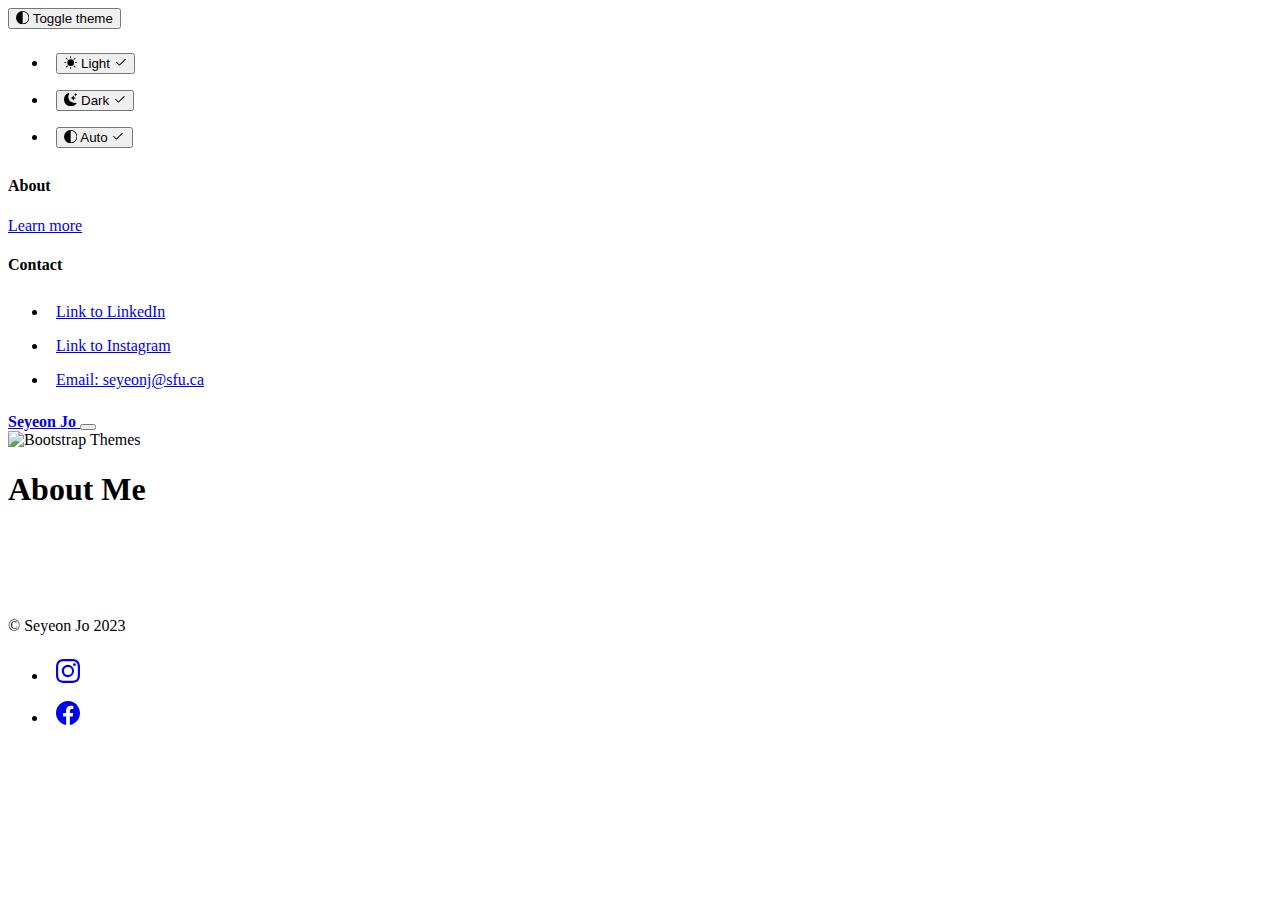
==== about.html @ 609dfeb6 "1" ====
<!doctype html>
<html lang="en" data-bs-theme="auto">
  <head><script src="../assets/js/color-modes.js"></script>

    <meta charset="utf-8">
    <meta name="viewport" content="width=device-width, initial-scale=1">
    <title>P03 Portfolio</title>
    <link href="https://cdn.jsdelivr.net/npm/bootstrap@5.3.0-alpha3/dist/css/bootstrap.min.css" rel="stylesheet" integrity="sha384-KK94CHFLLe+nY2dmCWGMq91rCGa5gtU4mk92HdvYe+M/SXH301p5ILy+dN9+nJOZ" crossorigin="anonymous">
  </head>
  <body>
    <script src="https://cdn.jsdelivr.net/npm/bootstrap@5.3.0-alpha3/dist/js/bootstrap.bundle.min.js" integrity="sha384-ENjdO4Dr2bkBIFxQpeoTz1HIcje39Wm4jDKdf19U8gI4ddQ3GYNS7NTKfAdVQSZe" crossorigin="anonymous"></script>

    <link href="../assets/dist/css/bootstrap.min.css" rel="stylesheet">
    <link rel="stylesheet" href="css/main.css">

    <style>
      .bd-placeholder-img {
        font-size: 1.125rem;
        text-anchor: middle;
        -webkit-user-select: none;
        -moz-user-select: none;
        user-select: none;
      }

      @media (min-width: 768px) {
        .bd-placeholder-img-lg {
          font-size: 3.5rem;
        }
      }

      .b-example-divider {
        width: 100%;
        height: 3rem;
        background-color: rgba(0, 0, 0, .1);
        border: solid rgba(0, 0, 0, .15);
        border-width: 1px 0;
        box-shadow: inset 0 .5em 1.5em rgba(0, 0, 0, .1), inset 0 .125em .5em rgba(0, 0, 0, .15);
      }

      .b-example-vr {
        flex-shrink: 0;
        width: 1.5rem;
        height: 100vh;
      }

      .bi {
        vertical-align: -.125em;
        fill: currentColor;
      }

      .nav-scroller {
        position: relative;
        z-index: 2;
        height: 2.75rem;
        overflow-y: hidden;
      }

      .nav-scroller .nav {
        display: flex;
        flex-wrap: nowrap;
        padding-bottom: 1rem;
        margin-top: -1px;
        overflow-x: auto;
        text-align: center;
        white-space: nowrap;
        -webkit-overflow-scrolling: touch;
      }

      .btn-bd-primary {
        --bd-violet-rgb: 112.520718, 44.062154, 249.437846;

        --bs-btn-font-weight: 600;
        --bs-btn-color: var(--bs-white);
        --bs-btn-bg: var(--bd-violet-bg);
        --bs-btn-border-color: var(--bd-violet-bg);
        --bs-btn-hover-color: var(--bs-white);
        --bs-btn-hover-bg: #6528e0;
        --bs-btn-hover-border-color: #6528e0;
        --bs-btn-focus-shadow-rgb: var(--bd-violet-rgb);
        --bs-btn-active-color: var(--bs-btn-hover-color);
        --bs-btn-active-bg: #5a23c8;
        --bs-btn-active-border-color: #5a23c8;
      }
      .bd-mode-toggle {
        z-index: 1500;
      }
    </style>

    <svg xmlns="http://www.w3.org/2000/svg" style="display: none;">
      <symbol id="check2" viewBox="0 0 16 16">
        <path d="M13.854 3.646a.5.5 0 0 1 0 .708l-7 7a.5.5 0 0 1-.708 0l-3.5-3.5a.5.5 0 1 1 .708-.708L6.5 10.293l6.646-6.647a.5.5 0 0 1 .708 0z"/>
      </symbol>
      <symbol id="circle-half" viewBox="0 0 16 16">
        <path d="M8 15A7 7 0 1 0 8 1v14zm0 1A8 8 0 1 1 8 0a8 8 0 0 1 0 16z"/>
      </symbol>
      <symbol id="moon-stars-fill" viewBox="0 0 16 16">
        <path d="M6 .278a.768.768 0 0 1 .08.858 7.208 7.208 0 0 0-.878 3.46c0 4.021 3.278 7.277 7.318 7.277.527 0 1.04-.055 1.533-.16a.787.787 0 0 1 .81.316.733.733 0 0 1-.031.893A8.349 8.349 0 0 1 8.344 16C3.734 16 0 12.286 0 7.71 0 4.266 2.114 1.312 5.124.06A.752.752 0 0 1 6 .278z"/>
        <path d="M10.794 3.148a.217.217 0 0 1 .412 0l.387 1.162c.173.518.579.924 1.097 1.097l1.162.387a.217.217 0 0 1 0 .412l-1.162.387a1.734 1.734 0 0 0-1.097 1.097l-.387 1.162a.217.217 0 0 1-.412 0l-.387-1.162A1.734 1.734 0 0 0 9.31 6.593l-1.162-.387a.217.217 0 0 1 0-.412l1.162-.387a1.734 1.734 0 0 0 1.097-1.097l.387-1.162zM13.863.099a.145.145 0 0 1 .274 0l.258.774c.115.346.386.617.732.732l.774.258a.145.145 0 0 1 0 .274l-.774.258a1.156 1.156 0 0 0-.732.732l-.258.774a.145.145 0 0 1-.274 0l-.258-.774a1.156 1.156 0 0 0-.732-.732l-.774-.258a.145.145 0 0 1 0-.274l.774-.258c.346-.115.617-.386.732-.732L13.863.1z"/>
      </symbol>
      <symbol id="sun-fill" viewBox="0 0 16 16">
        <path d="M8 12a4 4 0 1 0 0-8 4 4 0 0 0 0 8zM8 0a.5.5 0 0 1 .5.5v2a.5.5 0 0 1-1 0v-2A.5.5 0 0 1 8 0zm0 13a.5.5 0 0 1 .5.5v2a.5.5 0 0 1-1 0v-2A.5.5 0 0 1 8 13zm8-5a.5.5 0 0 1-.5.5h-2a.5.5 0 0 1 0-1h2a.5.5 0 0 1 .5.5zM3 8a.5.5 0 0 1-.5.5h-2a.5.5 0 0 1 0-1h2A.5.5 0 0 1 3 8zm10.657-5.657a.5.5 0 0 1 0 .707l-1.414 1.415a.5.5 0 1 1-.707-.708l1.414-1.414a.5.5 0 0 1 .707 0zm-9.193 9.193a.5.5 0 0 1 0 .707L3.05 13.657a.5.5 0 0 1-.707-.707l1.414-1.414a.5.5 0 0 1 .707 0zm9.193 2.121a.5.5 0 0 1-.707 0l-1.414-1.414a.5.5 0 0 1 .707-.707l1.414 1.414a.5.5 0 0 1 0 .707zM4.464 4.465a.5.5 0 0 1-.707 0L2.343 3.05a.5.5 0 1 1 .707-.707l1.414 1.414a.5.5 0 0 1 0 .708z"/>
      </symbol>
    </svg>

    <div class="dropdown position-fixed bottom-0 end-0 mb-3 me-3 bd-mode-toggle">
      <button class="btn btn-bd-primary py-2 dropdown-toggle d-flex align-items-center"
              id="bd-theme"
              type="button"
              aria-expanded="false"
              data-bs-toggle="dropdown"
              aria-label="Toggle theme (auto)">
        <svg class="bi my-1 theme-icon-active" width="1em" height="1em"><use href="#circle-half"></use></svg>
        <span class="visually-hidden" id="bd-theme-text">Toggle theme</span>
      </button>
      <ul class="dropdown-menu dropdown-menu-end shadow" aria-labelledby="bd-theme-text">
        <li>
          <button type="button" class="dropdown-item d-flex align-items-center" data-bs-theme-value="light" aria-pressed="false">
            <svg class="bi me-2 opacity-50 theme-icon" width="1em" height="1em"><use href="#sun-fill"></use></svg>
            Light
            <svg class="bi ms-auto d-none" width="1em" height="1em"><use href="#check2"></use></svg>
          </button>
        </li>
        <li>
          <button type="button" class="dropdown-item d-flex align-items-center" data-bs-theme-value="dark" aria-pressed="false">
            <svg class="bi me-2 opacity-50 theme-icon" width="1em" height="1em"><use href="#moon-stars-fill"></use></svg>
            Dark
            <svg class="bi ms-auto d-none" width="1em" height="1em"><use href="#check2"></use></svg>
          </button>
        </li>
        <li>
          <button type="button" class="dropdown-item d-flex align-items-center active" data-bs-theme-value="auto" aria-pressed="true">
            <svg class="bi me-2 opacity-50 theme-icon" width="1em" height="1em"><use href="#circle-half"></use></svg>
            Auto
            <svg class="bi ms-auto d-none" width="1em" height="1em"><use href="#check2"></use></svg>
          </button>
        </li>
      </ul>
    </div>


<header data-bs-theme="dark">
  <div class="collapse text-bg-dark" id="navbarHeader">
    <div class="container">
      <div class="row">
        <div class="col-sm-8 col-md-7 py-4">
          <h4>About</h4>
          <p class="text-body-secondary"></p>
            <a href="about.html" class="btn btn-outline-secondary btn-lg px-4">Learn more</a>
        </div>

        <div class="col-sm-4 offset-md-1 py-4">
          <h4>Contact</h4>
          <ul class="listing">
            <li><a href="https://www.linkedin.com/in/seyeon-jo-6457a720b/" class="btn btn-outline-secondary btn-lg px-4">Link to LinkedIn</a></li>
            <li><a href="https://www.instagram.com/dyeyeon/" class="btn btn-outline-secondary btn-lg px-4">Link to Instagram</a></li>
            <li><a href="#" class="text-body-secondary">Email: seyeonj@sfu.ca</a></li>
          </ul>
        </div>
      </div>
    </div>
  </div>

  <div class="navbar navbar-dark bg-dark shadow-sm">
    <div class="container">

      <a href="index.html" class="navbar-brand d-flex align-items-center">
        <strong>Seyeon Jo</strong>
      </a>

      <button class="navbar-toggler" type="button" data-bs-toggle="collapse" data-bs-target="#navbarHeader" aria-controls="navbarHeader" aria-expanded="false" aria-label="Toggle navigation">
        <span class="navbar-toggler-icon"></span>
      </button>
    </div>
  </div>
</header>

<main>

  <div class="album py-5 bg-body-tertiary">
    <div class="container col-xxl-8 px-4 py-5">
      <div class="row flex-lg-row-reverse align-items-center g-5 py-5">
        <div class="col-10 col-sm-8 col-lg-6">
          <img src="file:///Users/joseyeon/Downloads/P3/img/Seyeon.jpg" class="d-block mx-lg-auto img-fluid" alt="Bootstrap Themes" width="700" height="500" loading="lazy">
        </div>
        <div class="col-lg-6">
          <h1 class="display-5 fw-bold text-body-emphasis lh-1 mb-3">About Me</h1>
          <p class="text-body-secondary">My goal is to become a spatial designer. Must have knowledge of a relatively new field of conceptual design that crosses the boundaries of traditional design specializations, such as architecture, landscaping, landscaping design, interior design, urban design and service design, as well as specific areas of public art. I’m fluent in the use of Rhino and OnShape that can give customers examples to develop a deep understanding of the interaction between people and places. Also, I am fluent in making small models because I have a lot of understanding and experience in using various materials.
          </p>
        </div>
      </div>
    </div>
  </div>

  </main>

  <svg xmlns="http://www.w3.org/2000/svg" style="display: none;">
    <symbol id="bootstrap" viewBox="0 0 118 94">
      <title>Bootstrap</title>
      <path fill-rule="evenodd" clip-rule="evenodd" d="M24.509 0c-6.733 0-11.715 5.893-11.492 12.284.214 6.14-.064 14.092-2.066 20.577C8.943 39.365 5.547 43.485 0 44.014v5.972c5.547.529 8.943 4.649 10.951 11.153 2.002 6.485 2.28 14.437 2.066 20.577C12.794 88.106 17.776 94 24.51 94H93.5c6.733 0 11.714-5.893 11.491-12.284-.214-6.14.064-14.092 2.066-20.577 2.009-6.504 5.396-10.624 10.943-11.153v-5.972c-5.547-.529-8.934-4.649-10.943-11.153-2.002-6.484-2.28-14.437-2.066-20.577C105.214 5.894 100.233 0 93.5 0H24.508zM80 57.863C80 66.663 73.436 72 62.543 72H44a2 2 0 01-2-2V24a2 2 0 012-2h18.437c9.083 0 15.044 4.92 15.044 12.474 0 5.302-4.01 10.049-9.119 10.88v.277C75.317 46.394 80 51.21 80 57.863zM60.521 28.34H49.948v14.934h8.905c6.884 0 10.68-2.772 10.68-7.727 0-4.643-3.264-7.207-9.012-7.207zM49.948 49.2v16.458H60.91c7.167 0 10.964-2.876 10.964-8.281 0-5.406-3.903-8.178-11.425-8.178H49.948z"></path>
    </symbol>
    <symbol id="facebook" viewBox="0 0 16 16">
      <path d="M16 8.049c0-4.446-3.582-8.05-8-8.05C3.58 0-.002 3.603-.002 8.05c0 4.017 2.926 7.347 6.75 7.951v-5.625h-2.03V8.05H6.75V6.275c0-2.017 1.195-3.131 3.022-3.131.876 0 1.791.157 1.791.157v1.98h-1.009c-.993 0-1.303.621-1.303 1.258v1.51h2.218l-.354 2.326H9.25V16c3.824-.604 6.75-3.934 6.75-7.951z"/>
    </symbol>
    <symbol id="instagram" viewBox="0 0 16 16">
        <path d="M8 0C5.829 0 5.556.01 4.703.048 3.85.088 3.269.222 2.76.42a3.917 3.917 0 0 0-1.417.923A3.927 3.927 0 0 0 .42 2.76C.222 3.268.087 3.85.048 4.7.01 5.555 0 5.827 0 8.001c0 2.172.01 2.444.048 3.297.04.852.174 1.433.372 1.942.205.526.478.972.923 1.417.444.445.89.719 1.416.923.51.198 1.09.333 1.942.372C5.555 15.99 5.827 16 8 16s2.444-.01 3.298-.048c.851-.04 1.434-.174 1.943-.372a3.916 3.916 0 0 0 1.416-.923c.445-.445.718-.891.923-1.417.197-.509.332-1.09.372-1.942C15.99 10.445 16 10.173 16 8s-.01-2.445-.048-3.299c-.04-.851-.175-1.433-.372-1.941a3.926 3.926 0 0 0-.923-1.417A3.911 3.911 0 0 0 13.24.42c-.51-.198-1.092-.333-1.943-.372C10.443.01 10.172 0 7.998 0h.003zm-.717 1.442h.718c2.136 0 2.389.007 3.232.046.78.035 1.204.166 1.486.275.373.145.64.319.92.599.28.28.453.546.598.92.11.281.24.705.275 1.485.039.843.047 1.096.047 3.231s-.008 2.389-.047 3.232c-.035.78-.166 1.203-.275 1.485a2.47 2.47 0 0 1-.599.919c-.28.28-.546.453-.92.598-.28.11-.704.24-1.485.276-.843.038-1.096.047-3.232.047s-2.39-.009-3.233-.047c-.78-.036-1.203-.166-1.485-.276a2.478 2.478 0 0 1-.92-.598 2.48 2.48 0 0 1-.6-.92c-.109-.281-.24-.705-.275-1.485-.038-.843-.046-1.096-.046-3.233 0-2.136.008-2.388.046-3.231.036-.78.166-1.204.276-1.486.145-.373.319-.64.599-.92.28-.28.546-.453.92-.598.282-.11.705-.24 1.485-.276.738-.034 1.024-.044 2.515-.045v.002zm4.988 1.328a.96.96 0 1 0 0 1.92.96.96 0 0 0 0-1.92zm-4.27 1.122a4.109 4.109 0 1 0 0 8.217 4.109 4.109 0 0 0 0-8.217zm0 1.441a2.667 2.667 0 1 1 0 5.334 2.667 2.667 0 0 1 0-5.334z"/>
    </symbol>
    <symbol id="twitter" viewBox="0 0 16 16">
      <path d="M5.026 15c6.038 0 9.341-5.003 9.341-9.334 0-.14 0-.282-.006-.422A6.685 6.685 0 0 0 16 3.542a6.658 6.658 0 0 1-1.889.518 3.301 3.301 0 0 0 1.447-1.817 6.533 6.533 0 0 1-2.087.793A3.286 3.286 0 0 0 7.875 6.03a9.325 9.325 0 0 1-6.767-3.429 3.289 3.289 0 0 0 1.018 4.382A3.323 3.323 0 0 1 .64 6.575v.045a3.288 3.288 0 0 0 2.632 3.218 3.203 3.203 0 0 1-.865.115 3.23 3.23 0 0 1-.614-.057 3.283 3.283 0 0 0 3.067 2.277A6.588 6.588 0 0 1 .78 13.58a6.32 6.32 0 0 1-.78-.045A9.344 9.344 0 0 0 5.026 15z"/>
    </symbol>
  </svg>


  <div class="container">

    <footer class="d-flex flex-wrap justify-content-between align-items-center py-3 my-4 border-top">
      <div class="col-md-4 d-flex align-items-center">
        <a href="/" class="mb-3 me-2 mb-md-0 text-body-secondary text-decoration-none lh-1">

        </a>
        <span class="mb-3 mb-md-0 text-body-secondary">&copy; Seyeon Jo 2023</span>
      </div>
      <ul class="nav col-md-4 justify-content-end list-unstyled d-flex">
        <li class="ms-3"><a class="text-body-secondary" href="https://www.instagram.com/dyeyeon/"><svg class="bi" width="24" height="24"><use xlink:href="#instagram"/></svg></a></li>
        <li class="ms-3"><a class="text-body-secondary" href="https://www.facebook.com/profile.php?id=100006487136975"><svg class="bi" width="24" height="24"><use xlink:href="#facebook"/></svg></a></li>
      </ul>
    </footer>
  </div>




      <script src="../assets/dist/js/bootstrap.bundle.min.js"></script>


    </body>
  </html>
---- css/main.css ----
body {
  padding-bottom: 20px;
}
p{
  color:white;
}
h2{
  color:white;
}
h3{
  text-align: center;
}

li{
  padding: 0.5rem;
}
.bd-placeholder-img {
  font-size: 1.125rem;
  text-anchor: middle;
  -webkit-user-select: none;
  -moz-user-select: none;
  user-select: none;
}

@media (min-width: 768px) {
  .bd-placeholder-img-lg {
    font-size: 3.5rem;
  }
}

.b-example-divider {
  width: 100%;
  height: 3rem;
  background-color: #52b0a0;
  border: solid #52b0a0;
  border-width: 1px 0;
  box-shadow: inset 0 .5em 1.5em rgba(0, 0, 0, .1), inset 0 .125em .5em rgba(0, 0, 0, .15);
}

.b-example-vr {
  flex-shrink: 0;
  width: 1.5rem;
  height: 100vh;
}

.bi {
  vertical-align: -.125em;
  fill: currentColor;
}

.nav-scroller {
  position: relative;
  z-index: 2;
  height: 2.75rem;
  overflow-y: hidden;
}

.nav-scroller .nav {
  display: flex;
  flex-wrap: nowrap;
  padding-bottom: 1rem;
  margin-top: -1px;
  overflow-x: auto;
  text-align: center;
  white-space: nowrap;
  -webkit-overflow-scrolling: touch;
}

.btn-bd-primary {
  --bd-violet-bg: #52b0a0;
  --bd-violet-rgb: 112.520718, 44.062154, 249.437846;

  --bs-btn-font-weight: 600;
  --bs-btn-color: var(--bs-white);
  --bs-btn-bg: var(--bd-violet-bg);
  --bs-btn-border-color: var(--bd-violet-bg);
  --bs-btn-hover-color: var(--bs-white);
  --bs-btn-hover-bg:#52b0a0;
  --bs-btn-hover-border-color: #52b0a0;
  --bs-btn-focus-shadow-rgb: var(--bd-violet-rgb);
  --bs-btn-active-color: var(--bs-btn-hover-color);
  --bs-btn-active-bg: #52b0a0;
  --bs-btn-active-border-color: #52b0a0;
}
.bd-mode-toggle {
  z-index: 1500;
}

.maincolour{
  background-color: #52b0a0;
}
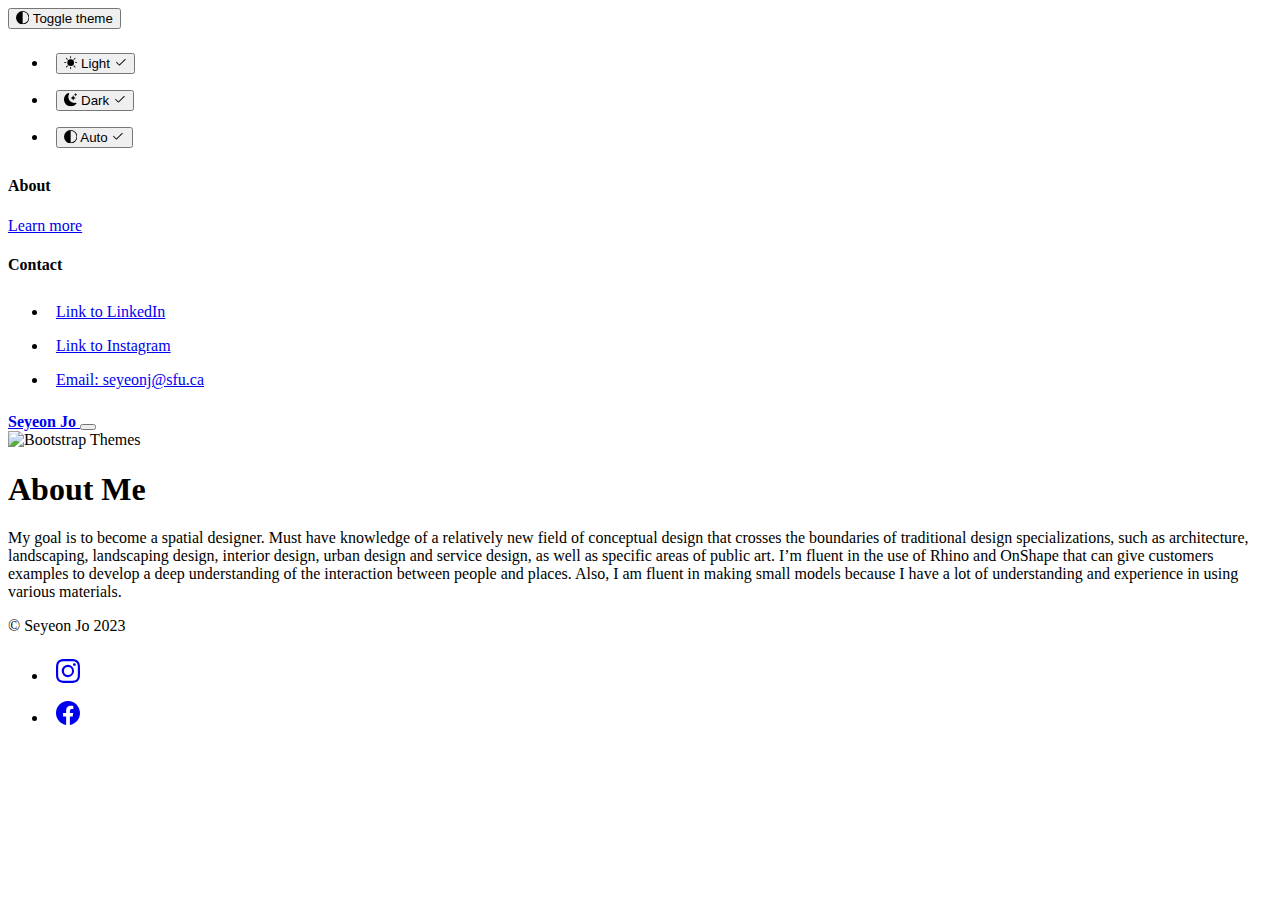
==== commit a4933874: "2" ====
--- a/about.html
+++ b/about.html
@@ -180,7 +180,7 @@
     <div class="container col-xxl-8 px-4 py-5">
       <div class="row flex-lg-row-reverse align-items-center g-5 py-5">
         <div class="col-10 col-sm-8 col-lg-6">
-          <img src="file:///Users/joseyeon/Downloads/P3/img/Seyeon.jpg" class="d-block mx-lg-auto img-fluid" alt="Bootstrap Themes" width="700" height="500" loading="lazy">
+          <img src="https://ifh.cc/g/qCf8lK.jpg" class="d-block mx-lg-auto img-fluid" alt="Bootstrap Themes" width="600" height="400" loading="lazy">
         </div>
         <div class="col-lg-6">
           <h1 class="display-5 fw-bold text-body-emphasis lh-1 mb-3">About Me</h1>
--- a/css/main.css
+++ b/css/main.css
@@ -2,10 +2,10 @@
   padding-bottom: 20px;
 }
 p{
-  color:white;
+  color:black;
 }
 h2{
-  color:white;
+  color:black;
 }
 h3{
   text-align: center;
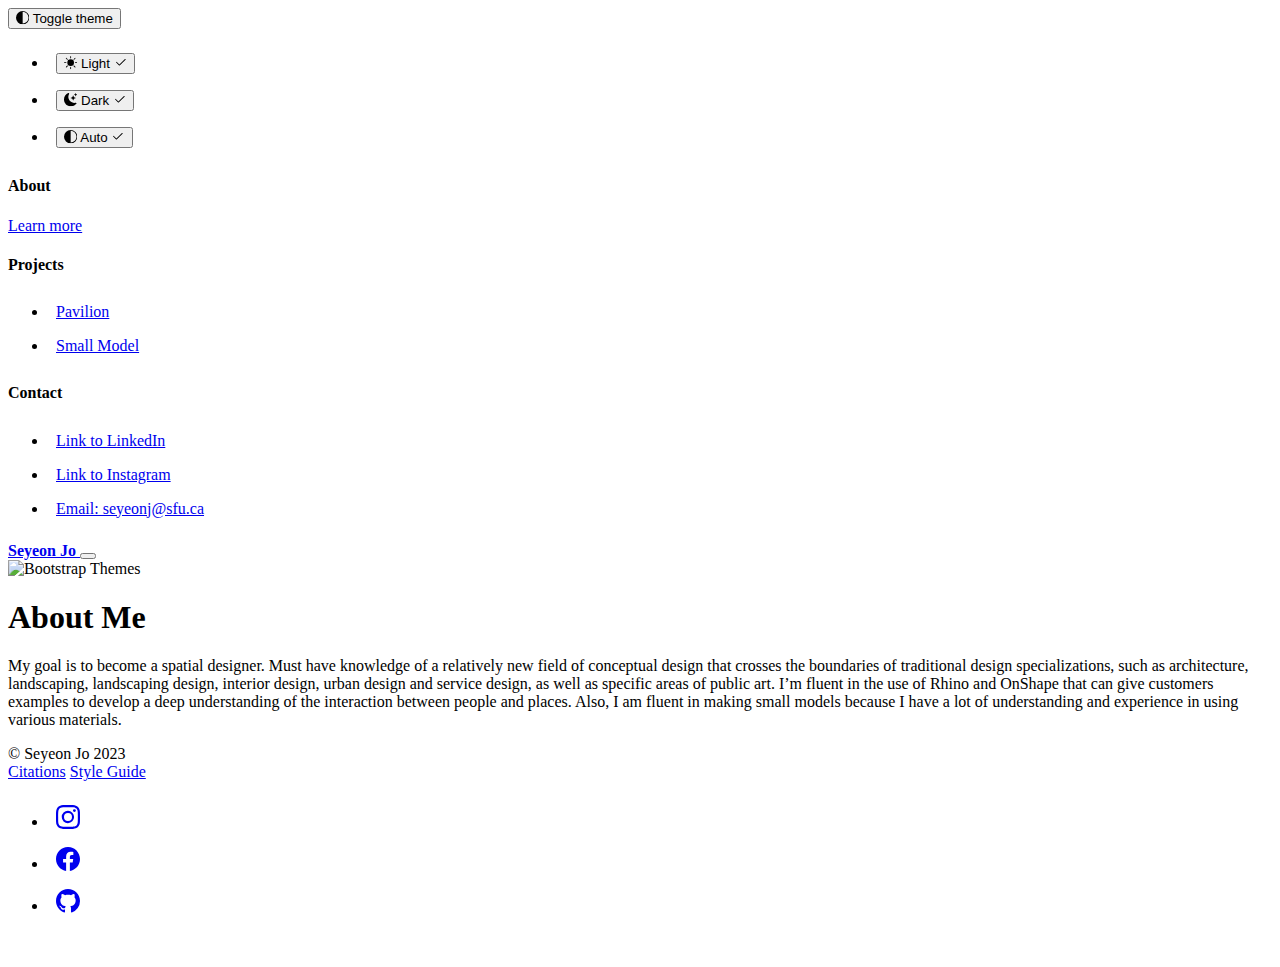
==== commit 514b4b42: "3" ====
--- a/about.html
+++ b/about.html
@@ -138,29 +138,37 @@
     </div>
 
 
-<header data-bs-theme="dark">
-  <div class="collapse text-bg-dark" id="navbarHeader">
-    <div class="container">
-      <div class="row">
-        <div class="col-sm-8 col-md-7 py-4">
-          <h4>About</h4>
-          <p class="text-body-secondary"></p>
-            <a href="about.html" class="btn btn-outline-secondary btn-lg px-4">Learn more</a>
-        </div>
-
-        <div class="col-sm-4 offset-md-1 py-4">
-          <h4>Contact</h4>
-          <ul class="listing">
-            <li><a href="https://www.linkedin.com/in/seyeon-jo-6457a720b/" class="btn btn-outline-secondary btn-lg px-4">Link to LinkedIn</a></li>
-            <li><a href="https://www.instagram.com/dyeyeon/" class="btn btn-outline-secondary btn-lg px-4">Link to Instagram</a></li>
-            <li><a href="#" class="text-body-secondary">Email: seyeonj@sfu.ca</a></li>
-          </ul>
+    <header data-bs-theme="lights">
+      <div class="collapse text-bg-lights" id="navbarHeader">
+        <div class="container">
+          <div class="row">
+            <div class="col-sm-3 col-md-4 py-4">
+              <h4>About</h4>
+              <p class="text-body-secondary"></p>
+                <a href="about.html" class="btn btn-outline-secondary btn-lg px-4">Learn more</a>
+                </div>
+
+            <div class="col-sm-3 col-md-4 py-4">
+              <h4>Projects</h4>
+              <ul class="listing">
+                <li><a href="pavillion.html" class="btn btn-outline-secondary btn-lg px-4">Pavilion</a></li>
+                <li><a href="smallModel.html" class="btn btn-outline-secondary btn-lg px-4">Small Model</a></li>
+              </ul>
+           </div>
+
+            <div class="col-sm-3 col-md-4 py-4">
+              <h4>Contact</h4>
+              <ul class="listing">
+                <li><a href="https://www.linkedin.com/in/seyeon-jo-6457a720b/" class="btn btn-outline-secondary btn-lg px-4">Link to LinkedIn</a></li>
+                <li><a href="https://www.instagram.com/dyeyeon/" class="btn btn-outline-secondary btn-lg px-4">Link to Instagram</a></li>
+                <li><a href="#" class="text-body-secondary">Email: seyeonj@sfu.ca</a></li>
+              </ul>
+            </div>
+          </div>
         </div>
       </div>
-    </div>
-  </div>
-
-  <div class="navbar navbar-dark bg-dark shadow-sm">
+
+  <div class="navbar navbar-lights bg-lights shadow-sm">
     <div class="container">
 
       <a href="index.html" class="navbar-brand d-flex align-items-center">
@@ -207,8 +215,10 @@
     <symbol id="twitter" viewBox="0 0 16 16">
       <path d="M5.026 15c6.038 0 9.341-5.003 9.341-9.334 0-.14 0-.282-.006-.422A6.685 6.685 0 0 0 16 3.542a6.658 6.658 0 0 1-1.889.518 3.301 3.301 0 0 0 1.447-1.817 6.533 6.533 0 0 1-2.087.793A3.286 3.286 0 0 0 7.875 6.03a9.325 9.325 0 0 1-6.767-3.429 3.289 3.289 0 0 0 1.018 4.382A3.323 3.323 0 0 1 .64 6.575v.045a3.288 3.288 0 0 0 2.632 3.218 3.203 3.203 0 0 1-.865.115 3.23 3.23 0 0 1-.614-.057 3.283 3.283 0 0 0 3.067 2.277A6.588 6.588 0 0 1 .78 13.58a6.32 6.32 0 0 1-.78-.045A9.344 9.344 0 0 0 5.026 15z"/>
     </symbol>
+    <symbol id="github" viewBox="0 0 16 16">
+      <path d="M8 0C3.58 0 0 3.58 0 8c0 3.54 2.29 6.53 5.47 7.59.4.07.55-.17.55-.38 0-.19-.01-.82-.01-1.49-2.01.37-2.53-.49-2.69-.94-.09-.23-.48-.94-.82-1.13-.28-.15-.68-.52-.01-.53.63-.01 1.08.58 1.23.82.72 1.21 1.87.87 2.33.66.07-.52.28-.87.51-1.07-1.78-.2-3.64-.89-3.64-3.95 0-.87.31-1.59.82-2.15-.08-.2-.36-1.02.08-2.12 0 0 .67-.21 2.2.82.64-.18 1.32-.27 2-.27.68 0 1.36.09 2 .27 1.53-1.04 2.2-.82 2.2-.82.44 1.1.16 1.92.08 2.12.51.56.82 1.27.82 2.15 0 3.07-1.87 3.75-3.65 3.95.29.25.54.73.54 1.48 0 1.07-.01 1.93-.01 2.2 0 .21.15.46.55.38A8.012 8.012 0 0 0 16 8c0-4.42-3.58-8-8-8z"/>
+    </symbol>
   </svg>
-
 
   <div class="container">
 
@@ -219,9 +229,14 @@
         </a>
         <span class="mb-3 mb-md-0 text-body-secondary">&copy; Seyeon Jo 2023</span>
       </div>
+
+      <a href="citation.html" class="mb-3 mb-md-0 text-body-secondary">Citations</a>
+      <a href="styleGuide.html" class="mb-3 mb-md-0 text-body-secondary">Style Guide</a>
+
       <ul class="nav col-md-4 justify-content-end list-unstyled d-flex">
         <li class="ms-3"><a class="text-body-secondary" href="https://www.instagram.com/dyeyeon/"><svg class="bi" width="24" height="24"><use xlink:href="#instagram"/></svg></a></li>
         <li class="ms-3"><a class="text-body-secondary" href="https://www.facebook.com/profile.php?id=100006487136975"><svg class="bi" width="24" height="24"><use xlink:href="#facebook"/></svg></a></li>
+        <li class="ms-3"><a class="text-body-secondary" href="https://github.com/Dyeyeon/P3"><svg class="bi" width="24" height="24"><use xlink:href="#github"/></svg></a></li>
       </ul>
     </footer>
   </div>
@@ -232,5 +247,4 @@
       <script src="../assets/dist/js/bootstrap.bundle.min.js"></script>
 
 
-    </body>
   </html>
--- a/css/main.css
+++ b/css/main.css
@@ -10,6 +10,9 @@
 h3{
   text-align: center;
 }
+
+
+
 
 li{
   padding: 0.5rem;
@@ -31,8 +34,8 @@
 .b-example-divider {
   width: 100%;
   height: 3rem;
-  background-color: #52b0a0;
-  border: solid #52b0a0;
+  background-color: #faedcd;
+  border: solid #faedcd;
   border-width: 1px 0;
   box-shadow: inset 0 .5em 1.5em rgba(0, 0, 0, .1), inset 0 .125em .5em rgba(0, 0, 0, .15);
 }
@@ -87,5 +90,5 @@
 }
 
 .maincolour{
-  background-color: #52b0a0;
+  background-color: #faedcd;
 }
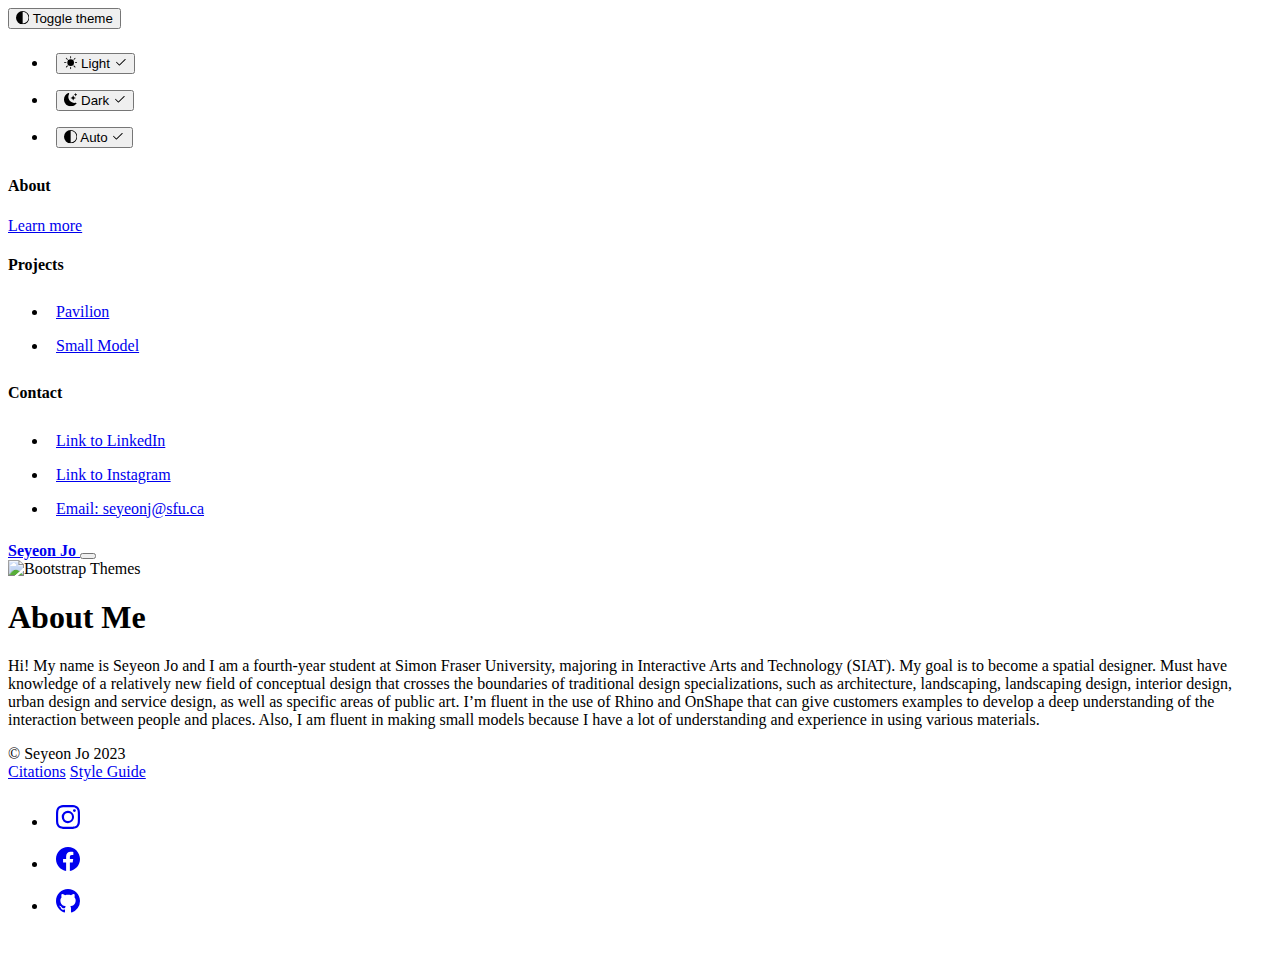
==== commit 7b2fcaec: "4" ====
--- a/about.html
+++ b/about.html
@@ -192,7 +192,7 @@
         </div>
         <div class="col-lg-6">
           <h1 class="display-5 fw-bold text-body-emphasis lh-1 mb-3">About Me</h1>
-          <p class="text-body-secondary">My goal is to become a spatial designer. Must have knowledge of a relatively new field of conceptual design that crosses the boundaries of traditional design specializations, such as architecture, landscaping, landscaping design, interior design, urban design and service design, as well as specific areas of public art. I’m fluent in the use of Rhino and OnShape that can give customers examples to develop a deep understanding of the interaction between people and places. Also, I am fluent in making small models because I have a lot of understanding and experience in using various materials.
+          <p class="text-body-secondary">Hi! My name is Seyeon Jo and I am a fourth-year student at Simon Fraser University, majoring in Interactive Arts and Technology (SIAT). My goal is to become a spatial designer. Must have knowledge of a relatively new field of conceptual design that crosses the boundaries of traditional design specializations, such as architecture, landscaping, landscaping design, interior design, urban design and service design, as well as specific areas of public art. I’m fluent in the use of Rhino and OnShape that can give customers examples to develop a deep understanding of the interaction between people and places. Also, I am fluent in making small models because I have a lot of understanding and experience in using various materials.
           </p>
         </div>
       </div>
